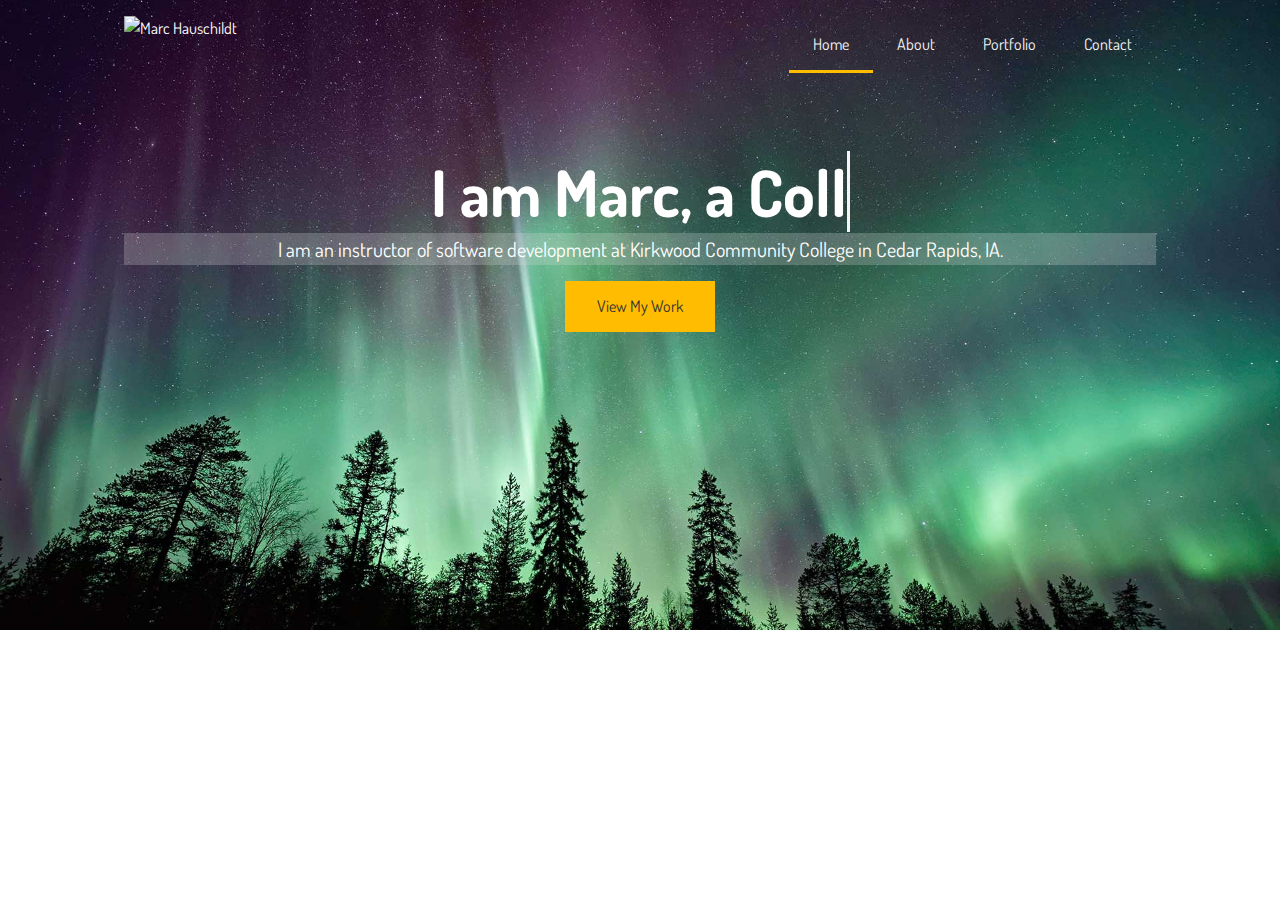
==== index.html @ 785d52ed "Finished homepage banner" ====
<!doctype html>
<html lang="en">
<head>
    <meta charset="UTF-8">
    <meta name="viewport"
          content="width=device-width, user-scalable=no, initial-scale=1.0, maximum-scale=1.0, minimum-scale=1.0">
    <meta http-equiv="X-UA-Compatible" content="ie=edge">
    <title>Professional Portfolio | Marc Hauschildt</title>
    <link rel="preconnect" href="https://fonts.googleapis.com">
    <link rel="preconnect" href="https://fonts.gstatic.com" crossorigin>
    <link href="https://fonts.googleapis.com/css2?family=Dosis&display=swap" rel="stylesheet">
    <link rel="stylesheet" href="https://cdnjs.cloudflare.com/ajax/libs/font-awesome/6.2.0/css/all.min.css"
          integrity="sha512-xh6O/CkQoPOWDdYTDqeRdPCVd1SpvCA9XXcUnZS2FmJNp1coAFzvtCN9BmamE+4aHK8yyUHUSCcJHgXloTyT2A=="
          crossorigin="anonymous" referrerpolicy="no-referrer"/>
    <link rel="stylesheet" href="css/main.css">
</head>
<body>
<header id="header-home">
    <div class="container">
        <nav id="main-nav">
            <img src="img/logo-MH.png" alt="Marc Hauschildt" id="logo">
            <ul>
                <li><a href="index.html" class="current">Home</a></li>
                <li><a href="about.html">About</a></li>
                <li><a href="portfolio.html">Portfolio</a></li>
                <li><a href="contact.html">Contact</a></li>
            </ul>
        </nav>
        <div id="header-content">
            <h1>I am Marc, a <span class="txt-type" data-words='["College Professor", "Software Developer", "Full-Stack Web Developer", "Database Administrator"]'></span></h1>

            <p class="lead">I am an instructor of software development at Kirkwood Community College in Cedar Rapids, IA.</p>
            <a href="portfolio.html" class="btn btn-main">View My Work</a>
        </div>
    </div>
</header>

<script src="js/typewriter.js"></script>
</body>
</html>
---- css/main.css ----
* {
  margin: 0;
  padding: 0;
  box-sizing: border-box;
  max-width: 100%; }

.container {
  max-width: 1080px;
  padding: 0 1.5rem;
  margin: 0 auto;
  overflow: hidden; }

.btn {
  padding: 0.8rem 2rem;
  cursor: pointer;
  border: none;
  display: inline-block;
  margin-top: 1rem;
  -webkit-transition: background-color 0.5s;
  -moz-transition: background-color 0.5s;
  -ms-transition: background-color 0.5s;
  -o-transition: background-color 0.5s;
  transition: background-color 0.5s; }

body {
  font-family: 'Dosis', sans-serif;
  line-height: 1.6; }

a {
  text-decoration: none;
  color: #333; }

ul {
  list-style: none; }

h2, h3, h4 {
  text-transform: uppercase; }

#header-home {
  background: url("../assets/northern-lights-hd.jpg") no-repeat center 75%/cover;
  height: 70vh;
  color: #fff; }

#header-content {
  text-align: center;
  padding-top: 4em; }
  #header-content h1 {
    font-size: 4rem;
    line-height: 1.3; }
    #header-content h1 .txt {
      border-right: 3px solid #f4f4f4;
      -webkit-animation: borderBlink 1s step-end infinite;
      animation: borderBlink 1s step-end infinite; }

@-webkit-keyframes borderBlink {
  from, to {
    border-color: transparent; }
  50% {
    border-color: black; } }

@keyframes borderBlink {
  from, to {
    border-color: transparent; }
  50% {
    border-color: black; } }

#logo {
  height: 70px; }

.lead {
  background-color: rgba(225, 225, 225, 0.25);
  font-size: 20px; }

#main-nav {
  display: flex;
  justify-content: space-between;
  padding-top: 1rem; }
  #main-nav ul {
    display: flex;
    padding-top: 1rem; }
    #main-nav ul a {
      padding: 1rem 1.5rem;
      color: #f4f4f4;
      text-tranform: uppercase;
      border-bottom: 3px transparent solid;
      transition: border-color 0.5s; }
      #main-nav ul a:hover {
        border-color: #ccc; }
      #main-nav ul a.current {
        border-color: #ffbc00; }

.btn-main {
  background-color: #ffbc00;
  color: #333; }
  .btn-main:hover {
    background-color: #ffc933; }

.btn-light {
  background-color: #f4f4f4;
  color: #333; }
  .btn-light:hover {
    background-color: #dbdbdb; }

.btn-dark {
  background-color: #333;
  color: #f4f4f4; }
  .btn-dark:hover {
    background-color: #4d4d4d; }
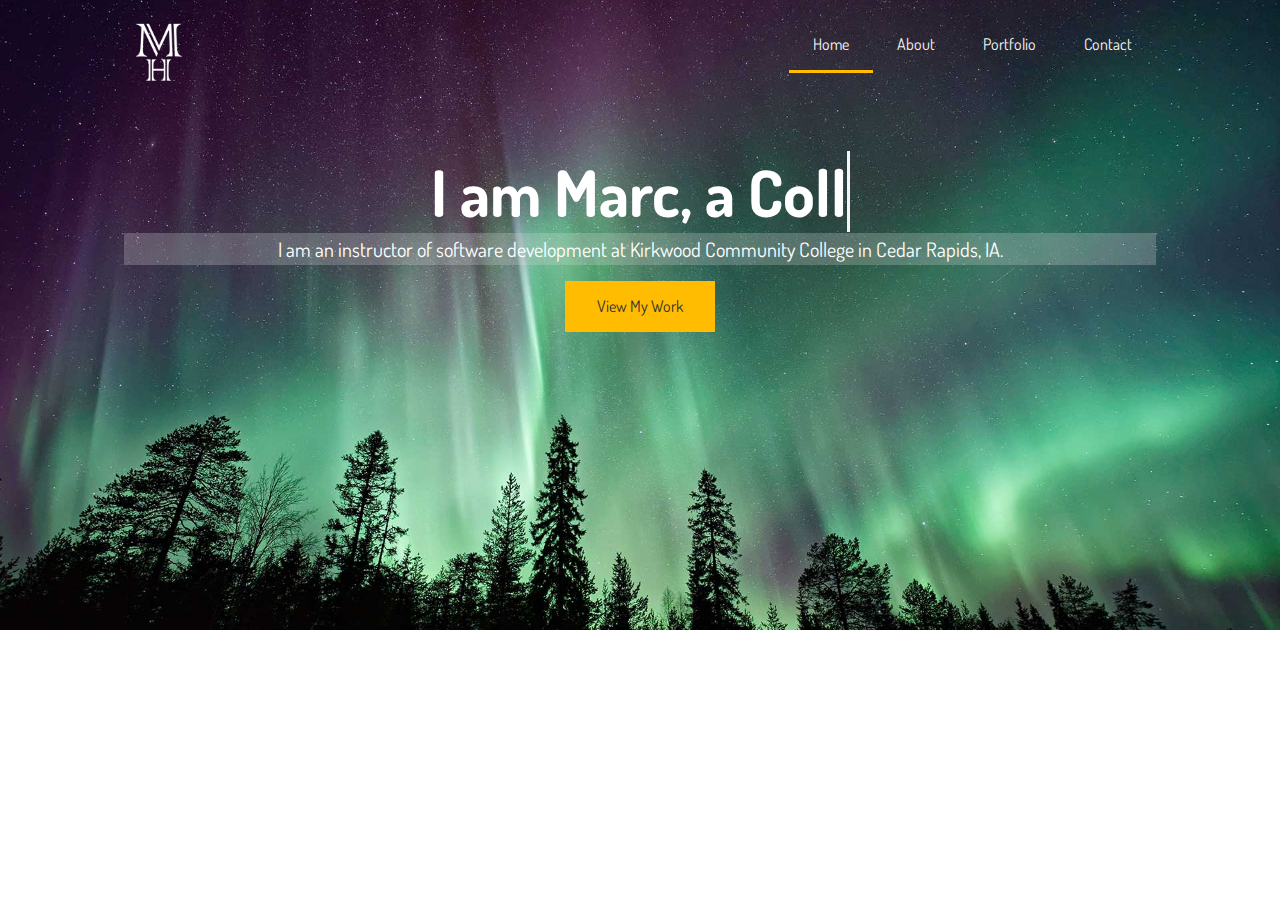
==== commit 2abb9820: "Adding the logo" ====
--- a/index.html
+++ b/index.html
@@ -18,7 +18,7 @@
 <header id="header-home">
     <div class="container">
         <nav id="main-nav">
-            <img src="img/logo-MH.png" alt="Marc Hauschildt" id="logo">
+            <img src="assets/logo-MH.png" alt="Marc Hauschildt" id="logo">
             <ul>
                 <li><a href="index.html" class="current">Home</a></li>
                 <li><a href="about.html">About</a></li>
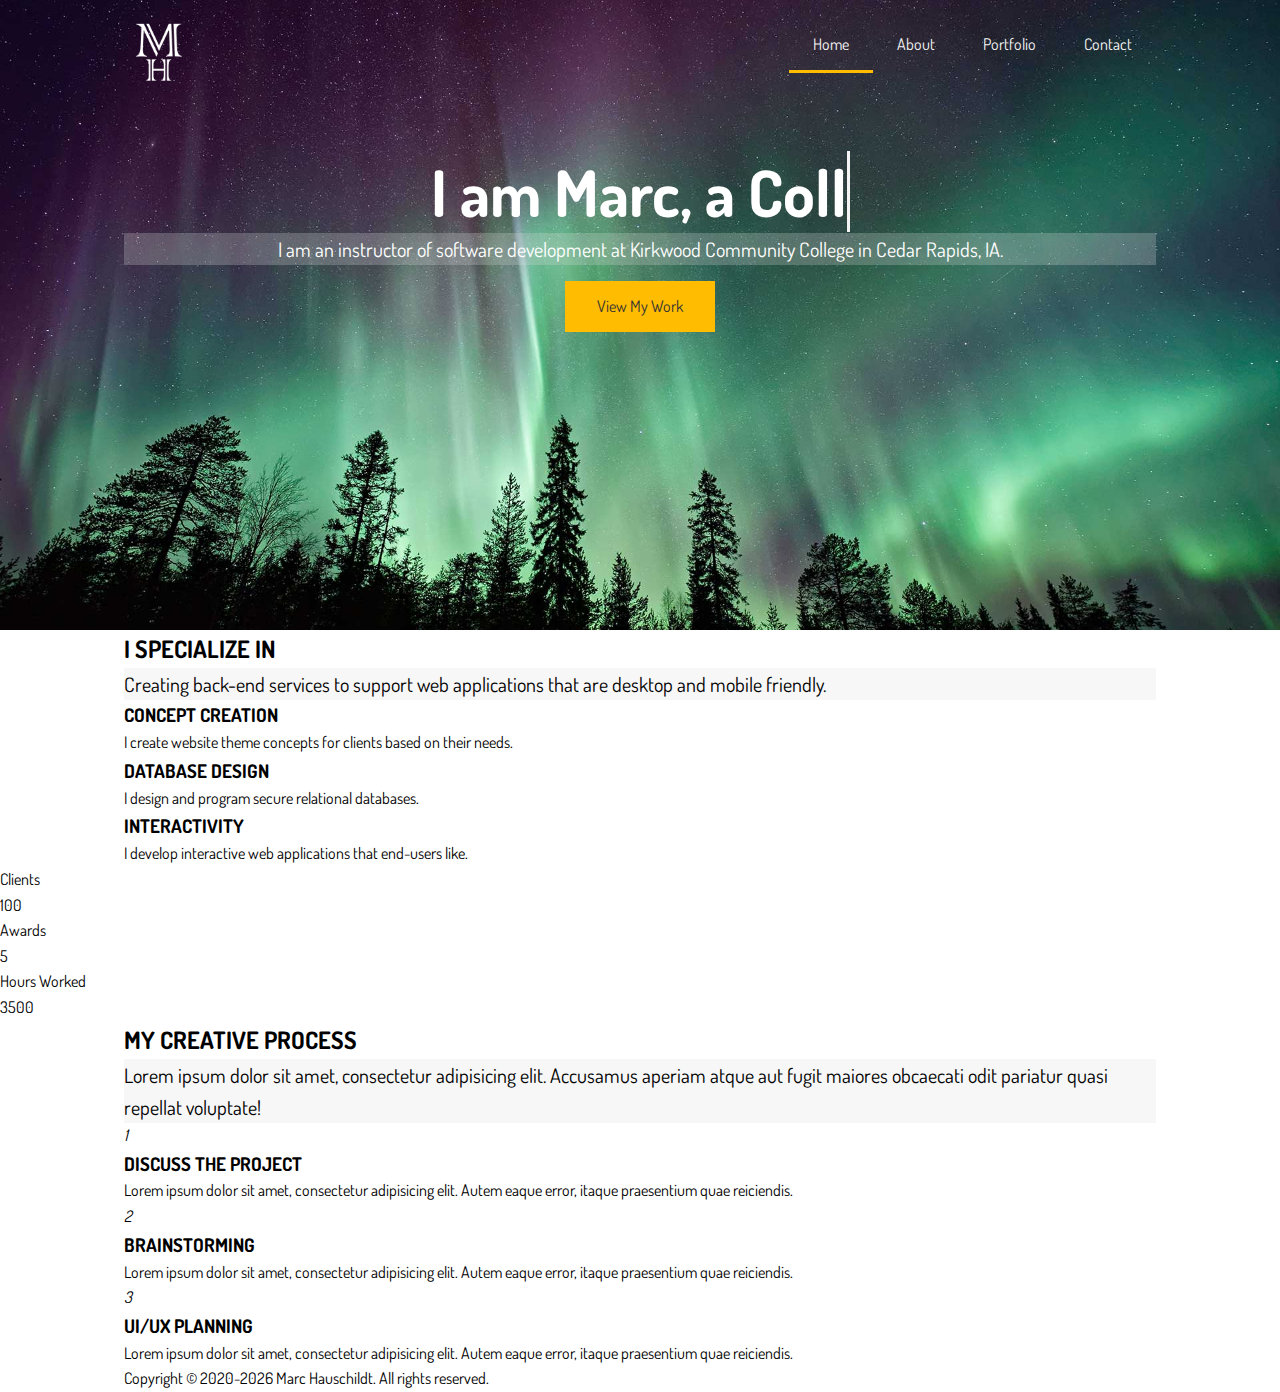
==== commit db283d38: "Finished homepage" ====
--- a/index.html
+++ b/index.html
@@ -27,14 +27,121 @@
             </ul>
         </nav>
         <div id="header-content">
-            <h1>I am Marc, a <span class="txt-type" data-words='["College Professor", "Software Developer", "Full-Stack Web Developer", "Database Administrator"]'></span></h1>
+            <h1>I am Marc, a <span class="txt-type"
+                                   data-words='["College Professor", "Software Developer", "Full-Stack Web Developer", "Database Administrator"]'></span>
+            </h1>
 
-            <p class="lead">I am an instructor of software development at Kirkwood Community College in Cedar Rapids, IA.</p>
+            <p class="lead">I am an instructor of software development at Kirkwood Community College in Cedar Rapids,
+                IA.</p>
             <a href="portfolio.html" class="btn btn-main">View My Work</a>
         </div>
     </div>
 </header>
 
+<section id="home-a" class="text-center py-2">
+    <div class="container">
+        <h2 class="section-title">I specialize in</h2>
+        <div class="bottom-line"></div>
+        <p class="lead">Creating back-end services to support web
+            applications that are desktop and mobile friendly.</p>
+        <div class="specializations">
+            <div>
+                <i class="fa fa-solid fa-file-lines fa-2x"></i>
+                <h3>Concept Creation</h3>
+                <p>I create website theme concepts for clients based on their needs.</p>
+            </div>
+            <div>
+                <i class="fa fa-solid fa-database fa-2x"></i>
+                <h3>Database Design</h3>
+                <p>I design and program secure relational databases.</p>
+            </div>
+            <div>
+                <i class="fa fa-solid fa-thumbs-up fa-2x"></i>
+                <h3>Interactivity</h3>
+                <p>I develop interactive web applications that end-users like.</p>
+            </div>
+        </div>
+    </div>
+</section>
+
+<section id="home-b" class="text-center py-2">
+    <div class="stats">
+        <div>
+            <ul>
+                <li><i class="fa fa-solid fa-users fa-3x"></i></li>
+                <li class="stats-title">Clients</li>
+                <li class="stats-number">100</li>
+            </ul>
+        </div>
+
+        <div>
+            <ul>
+                <li><i class="fa fa-solid fa-award fa-3x"></i></li>
+                <li class="stats-title">Awards</li>
+                <li class="stats-number">5</li>
+            </ul>
+        </div>
+
+        <div>
+            <ul>
+                <li><i class="fa fa-solid fa-hourglass-half fa-3x"></i></li>
+                <li class="stats-title">Hours Worked</li>
+                <li class="stats-number">3500</li>
+            </ul>
+        </div>
+    </div>
+</section>
+
+<section id="home-c" class="text-center py-2">
+    <div class="container">
+        <h2 class="section-title">My Creative Process</h2>
+        <div class="bottom-line"></div>
+        <p class="lead">Lorem ipsum dolor sit amet, consectetur adipisicing elit. Accusamus aperiam atque aut fugit
+            maiores obcaecati odit pariatur quasi repellat voluptate!</p>
+
+        <div class="process">
+            <div>
+                <i class="fa fa-file-alt fa-4x my-2 process-icon">
+                    <span class="process-step">1</span>
+                </i>
+                <h3>Discuss the Project</h3>
+                <p>Lorem ipsum dolor sit amet, consectetur adipisicing elit. Autem eaque error, itaque praesentium quae reiciendis.</p>
+            </div>
+
+            <div>
+                <i class="fa fa-object-ungroup fa-4x my-2 process-icon">
+                    <span class="process-step">2</span>
+                </i>
+                <h3>Brainstorming</h3>
+                <p>Lorem ipsum dolor sit amet, consectetur adipisicing elit. Autem eaque error, itaque praesentium quae reiciendis.</p>
+            </div>
+
+            <div>
+                <i class="fa fa-desktop fa-4x my-2 process-icon">
+                    <span class="process-step">3</span>
+                </i>
+                <h3>UI/UX Planning</h3>
+                <p>Lorem ipsum dolor sit amet, consectetur adipisicing elit. Autem eaque error, itaque praesentium quae reiciendis.</p>
+            </div>
+        </div>
+    </div>
+</section>
+
+
+<footer class="footer">
+    <div class="container footer-content py-4">
+        <p>Copyright &copy; 2020-<script>document.write(new Date().getFullYear());</script>
+            Marc Hauschildt. All rights reserved.
+        </p>
+        <div class="social">
+            <a href="https://twitter.com/mlhauschildt" target="_blank"><i class="fa fa-brands fa-twitter"></i></a>
+            <a href="https://instagram.com/mlhauschildt" target="_blank"><i class="fa fa-brands fa-instagram"></i></a>
+            <a href="https://linkedin.com/mlhaus" target="_blank"><i class="fa fa-brands fa-linkedin"></i></a>
+        </div>
+    </div>
+</footer>
+
+
 <script src="js/typewriter.js"></script>
 </body>
 </html>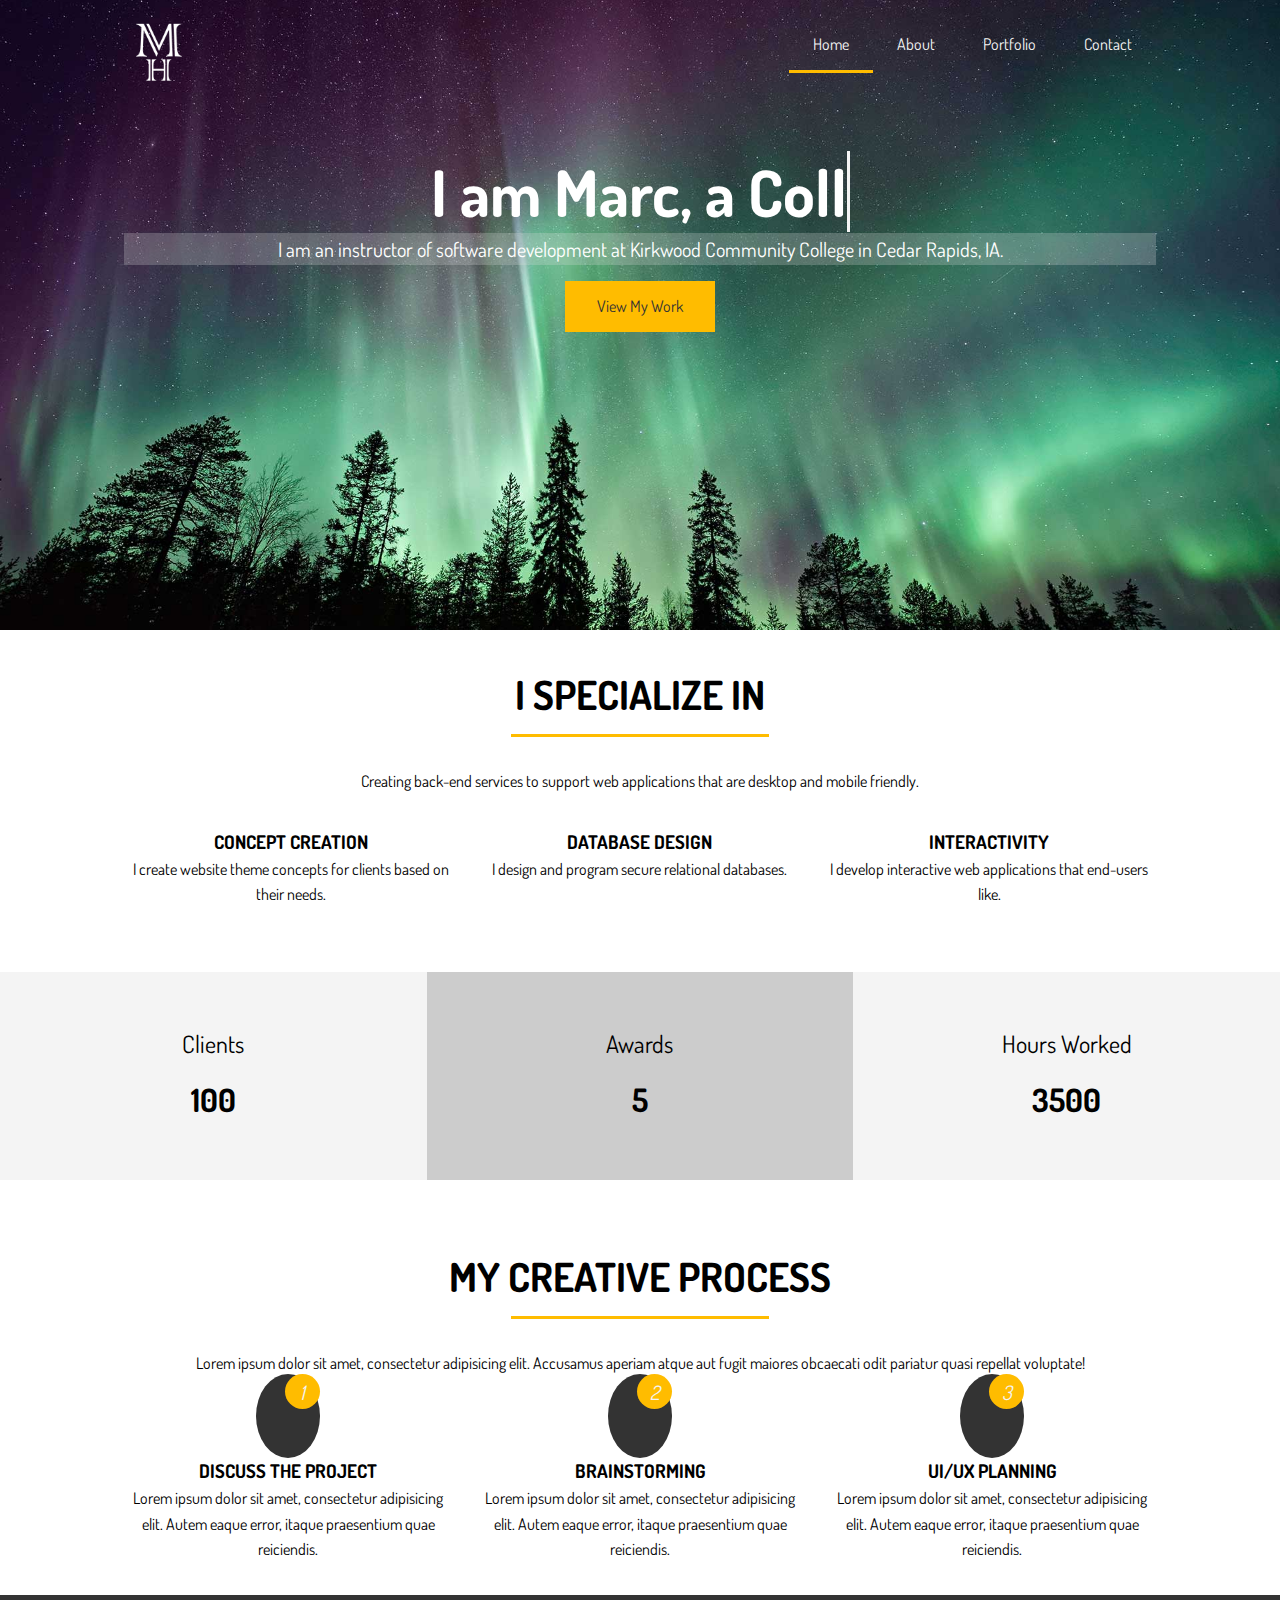
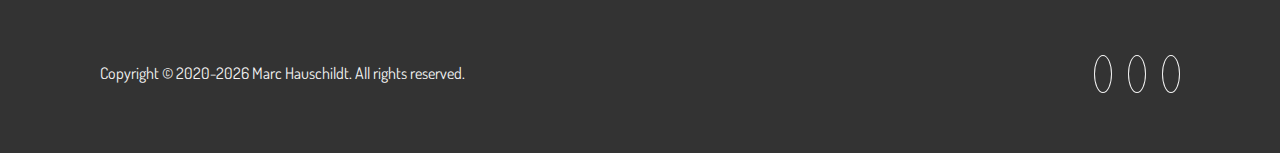
==== commit f34ac198: "Resolve HTML validator warnings" ====
--- a/index.html
+++ b/index.html
@@ -2,8 +2,7 @@
 <html lang="en">
 <head>
     <meta charset="UTF-8">
-    <meta name="viewport"
-          content="width=device-width, user-scalable=no, initial-scale=1.0, maximum-scale=1.0, minimum-scale=1.0">
+    <meta name="viewport" content="width=device-width, initial-scale=1.0">
     <meta http-equiv="X-UA-Compatible" content="ie=edge">
     <title>Professional Portfolio | Marc Hauschildt</title>
     <link rel="preconnect" href="https://fonts.googleapis.com">
@@ -11,7 +10,7 @@
     <link href="https://fonts.googleapis.com/css2?family=Dosis&display=swap" rel="stylesheet">
     <link rel="stylesheet" href="https://cdnjs.cloudflare.com/ajax/libs/font-awesome/6.2.0/css/all.min.css"
           integrity="sha512-xh6O/CkQoPOWDdYTDqeRdPCVd1SpvCA9XXcUnZS2FmJNp1coAFzvtCN9BmamE+4aHK8yyUHUSCcJHgXloTyT2A=="
-          crossorigin="anonymous" referrerpolicy="no-referrer"/>
+          crossorigin="anonymous" referrerpolicy="no-referrer">
     <link rel="stylesheet" href="css/main.css">
 </head>
 <body>
@@ -64,7 +63,7 @@
     </div>
 </section>
 
-<section id="home-b" class="text-center py-2">
+<div id="home-b" class="text-center py-2">
     <div class="stats">
         <div>
             <ul>
@@ -90,7 +89,7 @@
             </ul>
         </div>
     </div>
-</section>
+</div>
 
 <section id="home-c" class="text-center py-2">
     <div class="container">
--- a/css/main.css
+++ b/css/main.css
@@ -22,6 +22,38 @@
   -o-transition: background-color 0.5s;
   transition: background-color 0.5s; }
 
+.py-1 {
+  padding: 1rem 0; }
+
+.py-2 {
+  padding: 2rem 0; }
+
+.py-3 {
+  padding: 3rem 0; }
+
+.py-4 {
+  padding: 4rem 0; }
+
+.my-1 {
+  margin: 1rem 0; }
+
+.my-2 {
+  margin: 2rem 0; }
+
+.my-3 {
+  margin: 3rem 0; }
+
+.my-4 {
+  margin: 4rem 0; }
+
+.text-center {
+  text-align: center; }
+
+.bottom-line {
+  border-bottom: 3px solid #ffbc00;
+  width: 25%;
+  margin: 0.5rem auto 2rem; }
+
 body {
   font-family: 'Dosis', sans-serif;
   line-height: 1.6; }
@@ -36,10 +68,18 @@
 h2, h3, h4 {
   text-transform: uppercase; }
 
+.section-title {
+  font-size: 2.5rem; }
+
 #header-home {
-  background: url("../assets/northern-lights-hd.jpg") no-repeat center 75%/cover;
+  background: url("../assets/northern-lights-hd.jpg") #333 no-repeat center 75%/cover;
   height: 70vh;
   color: #fff; }
+  #header-home #logo {
+    height: 70px; }
+  #header-home .lead {
+    background-color: rgba(225, 225, 225, 0.25);
+    font-size: 20px; }
 
 #header-content {
   text-align: center;
@@ -63,13 +103,6 @@
     border-color: transparent; }
   50% {
     border-color: black; } }
-
-#logo {
-  height: 70px; }
-
-.lead {
-  background-color: rgba(225, 225, 225, 0.25);
-  font-size: 20px; }
 
 #main-nav {
   display: flex;
@@ -106,3 +139,85 @@
   color: #f4f4f4; }
   .btn-dark:hover {
     background-color: #4d4d4d; }
+
+#home-a .specializations {
+  display: grid;
+  grid-template-columns: repeat(3, 1fr);
+  grid-gap: 1rem;
+  margin-top: 2rem; }
+  #home-a .specializations .fa-solid {
+    color: #ffbc00;
+    margin-bottom: 1rem; }
+
+#home-b .stats {
+  display: grid;
+  grid-template-columns: repeat(3, 1fr); }
+  #home-b .stats div {
+    padding: 3rem; }
+    #home-b .stats div:nth-child(odd) {
+      background-color: #f4f4f4; }
+    #home-b .stats div:nth-child(even) {
+      background-color: #ccc; }
+  #home-b .stats li {
+    line-height: 2; }
+    #home-b .stats li.stats-title {
+      font-size: 1.5rem; }
+    #home-b .stats li.stats-number {
+      font-size: 2rem;
+      font-weight: bold; }
+
+#home-c .process {
+  display: grid;
+  grid-template-columns: repeat(3, 1fr);
+  grid-gap: 1.5rem;
+  text-align: center; }
+  #home-c .process-icon {
+    border-radius: 50%;
+    background-color: #333;
+    color: #fff;
+    padding: 2rem;
+    width: 150px;
+    height: 150px;
+    line-height: 80px;
+    text-align: center;
+    position: relative;
+    transition: background-color 0.5s; }
+    #home-c .process-icon:hover {
+      background-color: #ffbc00; }
+      #home-c .process-icon:hover .process-step {
+        background-color: #333; }
+  #home-c .process-step {
+    position: absolute;
+    top: 0;
+    right: 0;
+    height: 35px;
+    width: 35px;
+    line-height: 5px;
+    text-align: center;
+    border-radius: 50%;
+    background-color: #ffbc00;
+    color: #f4f4f4;
+    padding: 1rem 0;
+    font-size: 20px;
+    transition: background-color 0.5s; }
+
+.footer {
+  background-color: #333;
+  color: #f4f4f4; }
+  .footer-content {
+    display: flex;
+    justify-content: space-between;
+    align-items: center; }
+    .footer-content .social .fa-brands {
+      color: #f4f4f4;
+      margin-left: 1rem;
+      width: 45px;
+      height: 45px;
+      line-height: 30px;
+      text-align: center;
+      border: 1px solid #f4f4f4;
+      padding: 0.5rem;
+      border-radius: 50%;
+      transition: background-color 0.5s; }
+      .footer-content .social .fa-brands:hover {
+        background-color: #ffbc00; }
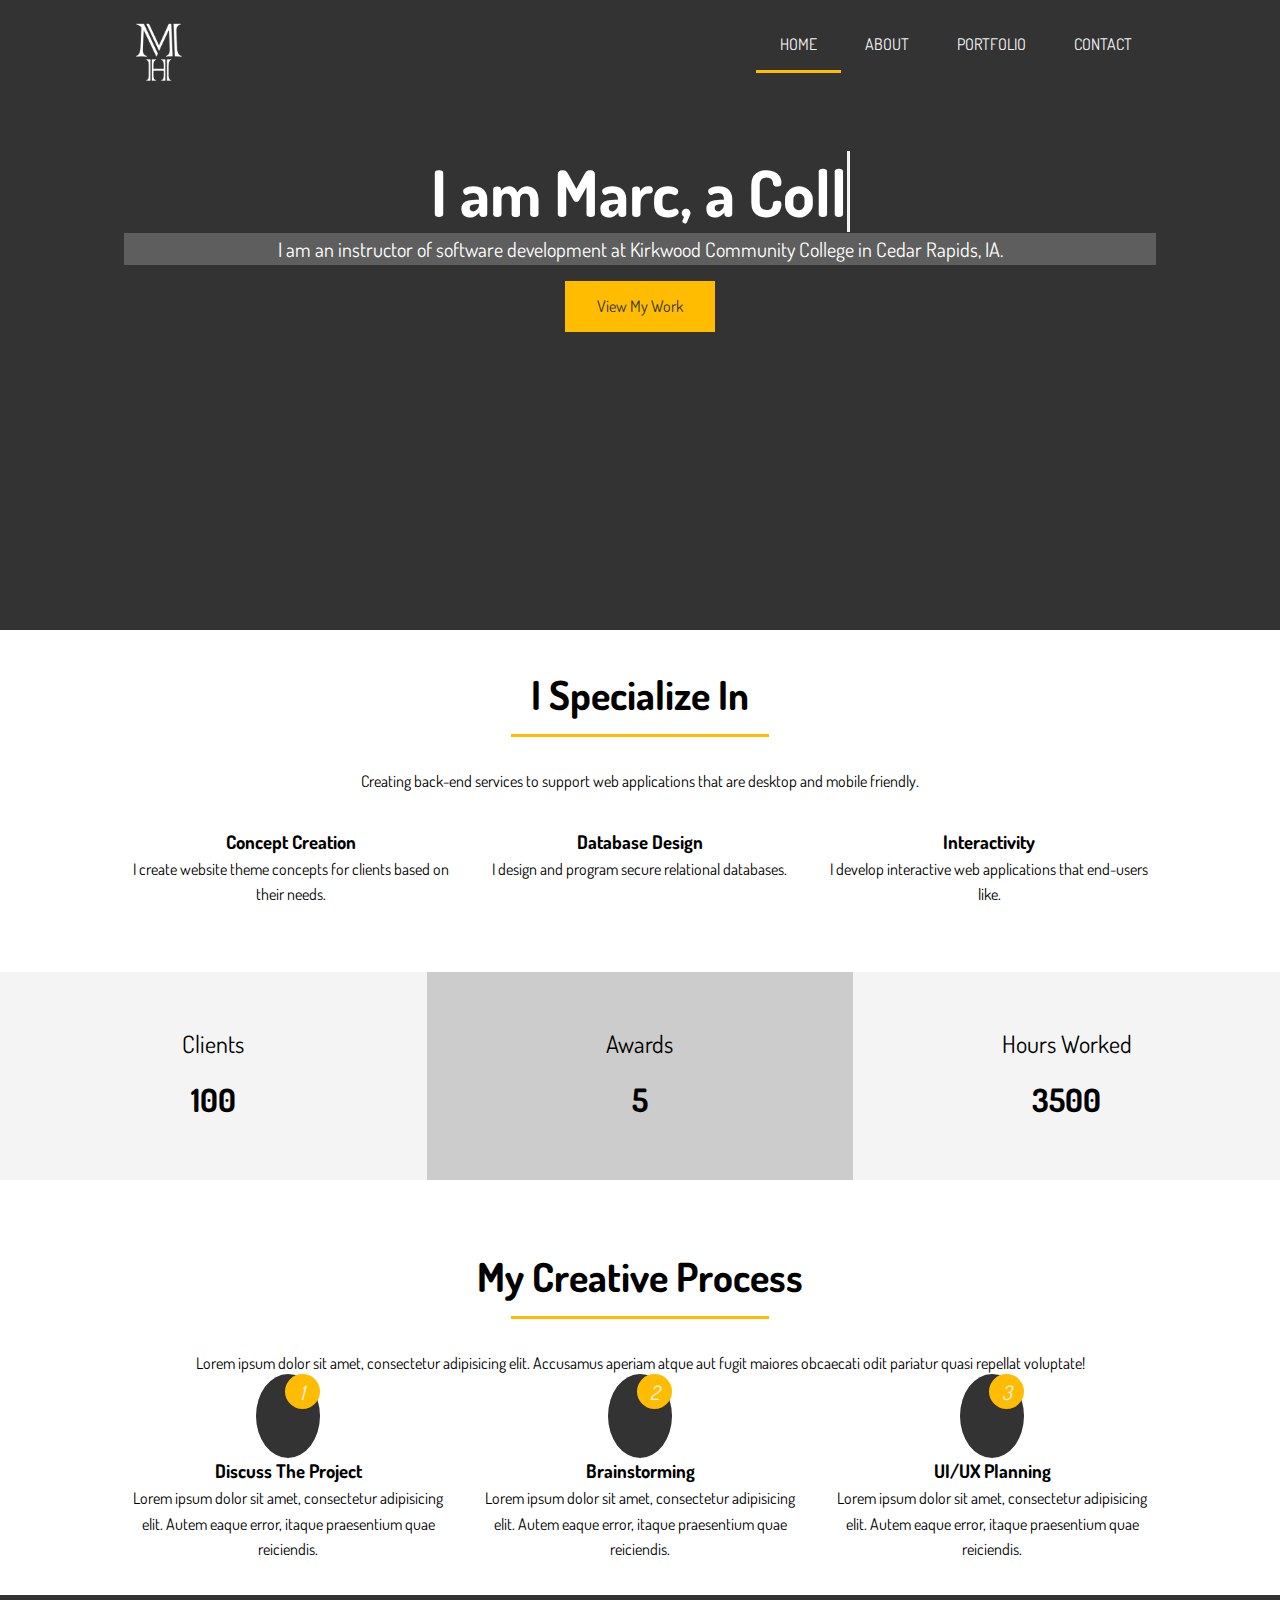
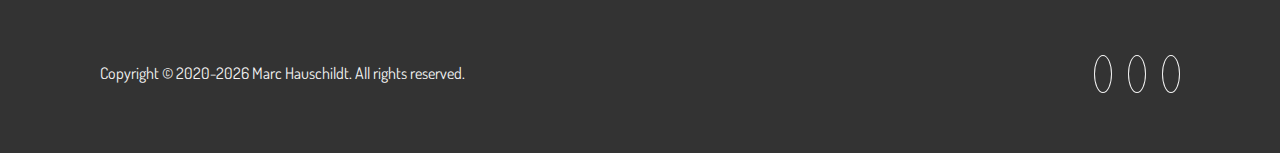
==== commit 600b0377: "Add files via upload" ====
--- a/index.html
+++ b/index.html
@@ -17,7 +17,7 @@
 <header id="header-home">
     <div class="container">
         <nav id="main-nav">
-            <img src="assets/logo-MH.png" alt="Marc Hauschildt" id="logo">
+            <img src="img/logo-MH.png" alt="Marc Hauschildt" id="logo">
             <ul>
                 <li><a href="index.html" class="current">Home</a></li>
                 <li><a href="about.html">About</a></li>
--- a/css/main.css
+++ b/css/main.css
@@ -66,7 +66,7 @@
   list-style: none; }
 
 h2, h3, h4 {
-  text-transform: uppercase; }
+  text-transform: capitalize; }
 
 .section-title {
   font-size: 2.5rem; }
@@ -114,7 +114,7 @@
     #main-nav ul a {
       padding: 1rem 1.5rem;
       color: #f4f4f4;
-      text-tranform: uppercase;
+      text-transform: uppercase;
       border-bottom: 3px transparent solid;
       transition: border-color 0.5s; }
       #main-nav ul a:hover {
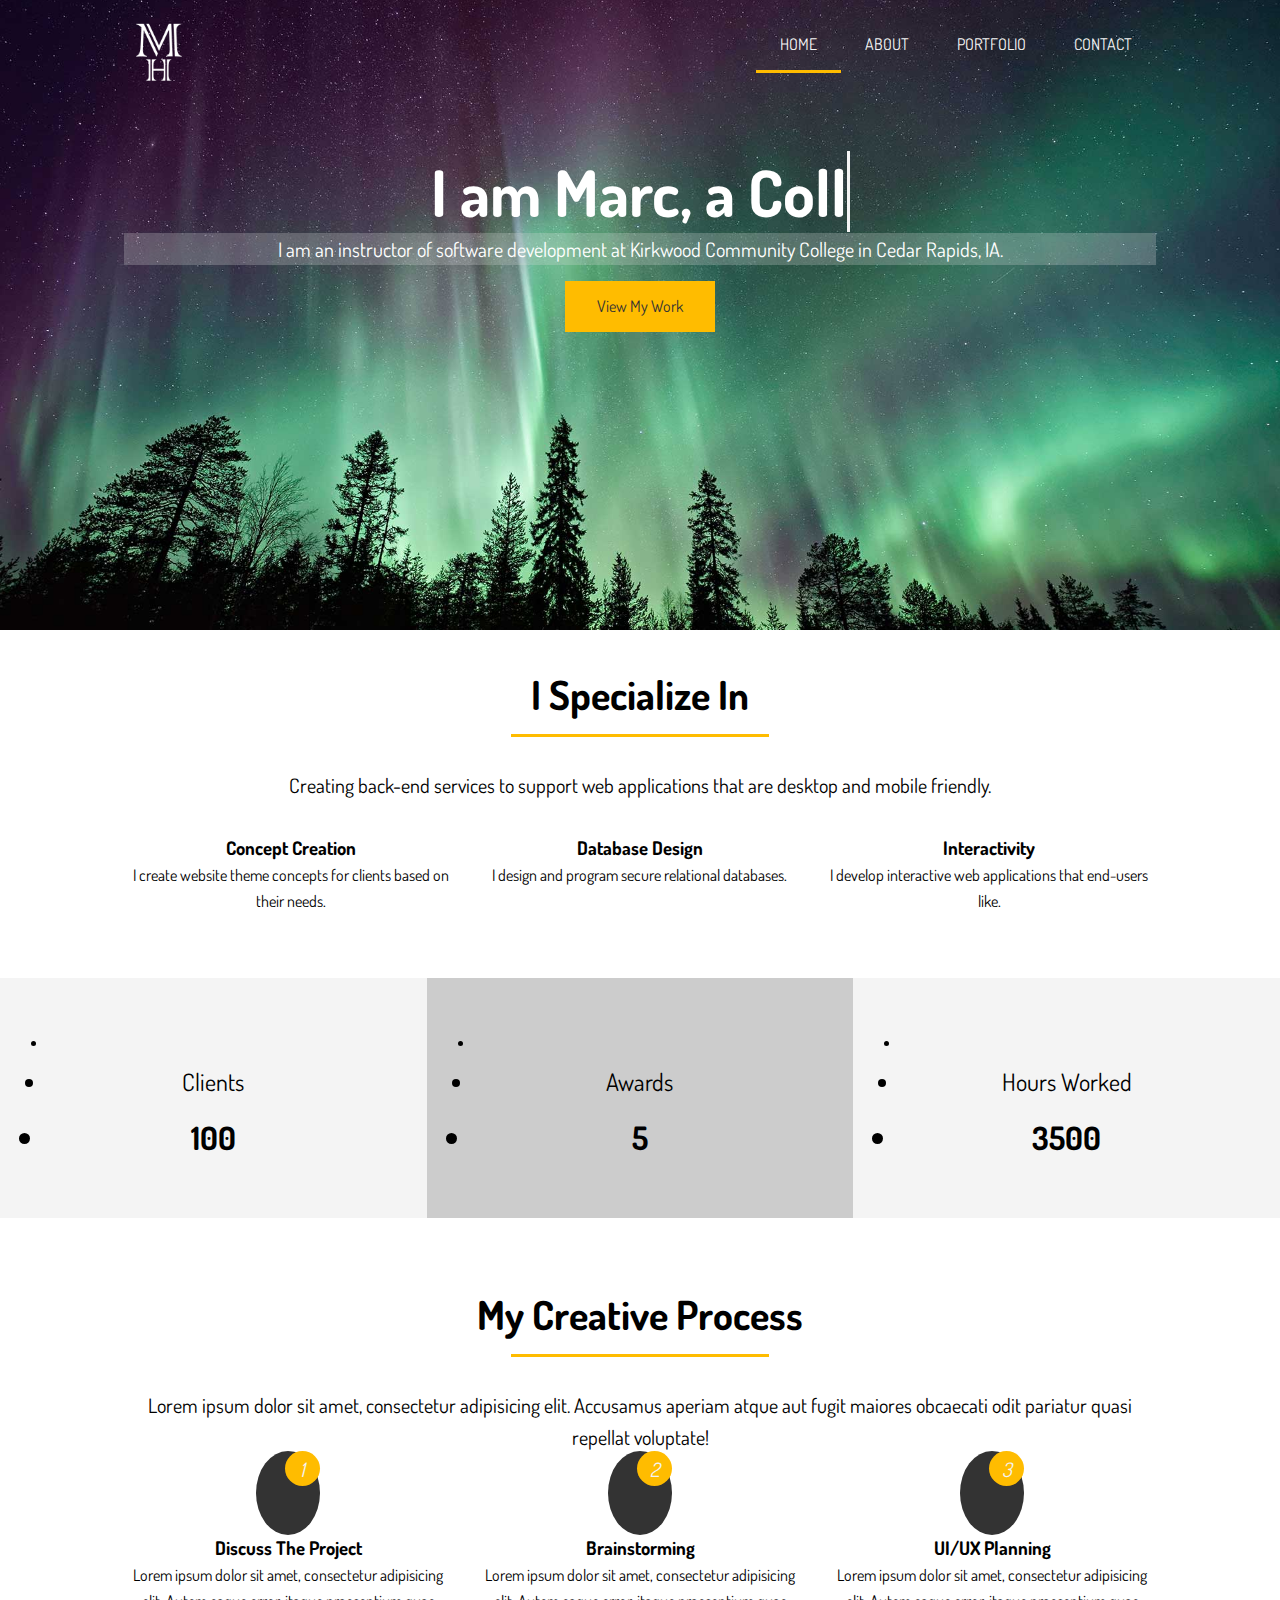
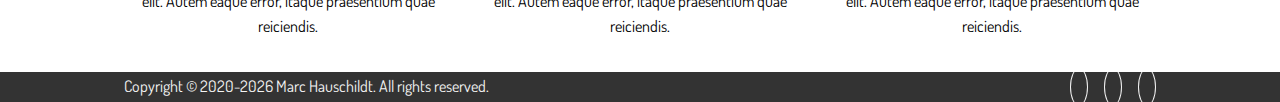
==== commit 789ba291: "Add files via upload" ====
--- a/index.html
+++ b/index.html
@@ -128,7 +128,7 @@
 
 
 <footer class="footer">
-    <div class="container footer-content py-4">
+    <div class="container footer-content">
         <p>Copyright &copy; 2020-<script>document.write(new Date().getFullYear());</script>
             Marc Hauschildt. All rights reserved.
         </p>
--- a/css/main.css
+++ b/css/main.css
@@ -54,6 +54,35 @@
   width: 25%;
   margin: 0.5rem auto 2rem; }
 
+.lead {
+  font-size: 125%; }
+
+.bg-main {
+  background-color: #ffbc00;
+  color: #f4f4f4; }
+
+.bg-dark {
+  background-color: #333;
+  color: #f4f4f4; }
+
+.bg-light {
+  background-color: #f4f4f4;
+  color: #333; }
+
+.bg-medium {
+  background-color: #ccc;
+  color: #333; }
+
+.progress {
+  height: 20px;
+  background-color: #ccc;
+  border-radius: 15px;
+  margin-bottom: 0.5rem;
+  overflow: hidden; }
+  .progress div {
+    height: 20px;
+    background-color: #ffbc00; }
+
 body {
   font-family: 'Dosis', sans-serif;
   line-height: 1.6; }
@@ -62,9 +91,6 @@
   text-decoration: none;
   color: #333; }
 
-ul {
-  list-style: none; }
-
 h2, h3, h4 {
   text-transform: capitalize; }
 
@@ -72,7 +98,7 @@
   font-size: 2.5rem; }
 
 #header-home {
-  background: url("../assets/northern-lights-hd.jpg") #333 no-repeat center 75%/cover;
+  background: url("../img/northern-lights-hd.jpg") #333 no-repeat center 75%/cover;
   height: 70vh;
   color: #fff; }
   #header-home #logo {
@@ -104,13 +130,23 @@
   50% {
     border-color: black; } }
 
+#header-inner {
+  background: #833ab4;
+  background: linear-gradient(90deg, #833ab4 0%, #fd1d1d 50%, #fcb045 100%);
+  height: 6rem;
+  color: #fff; }
+  #header-inner #logo {
+    height: 70px; }
+
 #main-nav {
   display: flex;
   justify-content: space-between;
   padding-top: 1rem; }
   #main-nav ul {
     display: flex;
-    padding-top: 1rem; }
+    padding-top: 1rem;
+    list-style: none;
+    /* Remove bullets from navigation */ }
     #main-nav ul a {
       padding: 1rem 1.5rem;
       color: #f4f4f4;
@@ -221,3 +257,59 @@
       transition: background-color 0.5s; }
       .footer-content .social .fa-brands:hover {
         background-color: #ffbc00; }
+
+.about-a i {
+  color: #ffbc00;
+  margin-bottom: 1rem;
+  display: inline-block; }
+
+.about-info {
+  margin-top: 2rem;
+  display: grid;
+  grid-template-areas: "image bio bio"+ "about1 about2 about3";
+  grid-gap: 1rem; }
+  .about-info .bio-image {
+    grid-area: image;
+    margin-bottom: 2rem; }
+  .about-info .bio {
+    grid-area: bio;
+    border-left: 5px solid #ffbc00;
+    padding: 1rem;
+    text-align: left;
+    margin-bottom: 2rem; }
+    .about-info .bio ul, .about-info .bio ol {
+      padding-left: 1.5rem; }
+
+.about-1 {
+  grid-area: about3; }
+
+.about-2 {
+  grid-area: about2; }
+
+.about-3 {
+  grid-area: about1; }
+
+.about-logos {
+  display: flex;
+  justify-content: space-around; }
+
+.about-d .testimonials {
+  display: grid;
+  grid-template-columns: repeat(4, 1fr);
+  grid-gap: 0.5rem;
+  margin-top: 2rem; }
+  .about-d .testimonials .testimonial ul {
+    list-style: none;
+    margin: 1rem 0;
+    display: flex;
+    justify-content: center; }
+  .about-d .testimonials .testimonial p {
+    border: 1px solid #ccc;
+    border-radius: 10px;
+    padding: 1rem; }
+  .about-d .testimonials .testimonial img {
+    width: 50px;
+    height: 50px;
+    border-radius: 50%;
+    margin-right: 1rem; }
